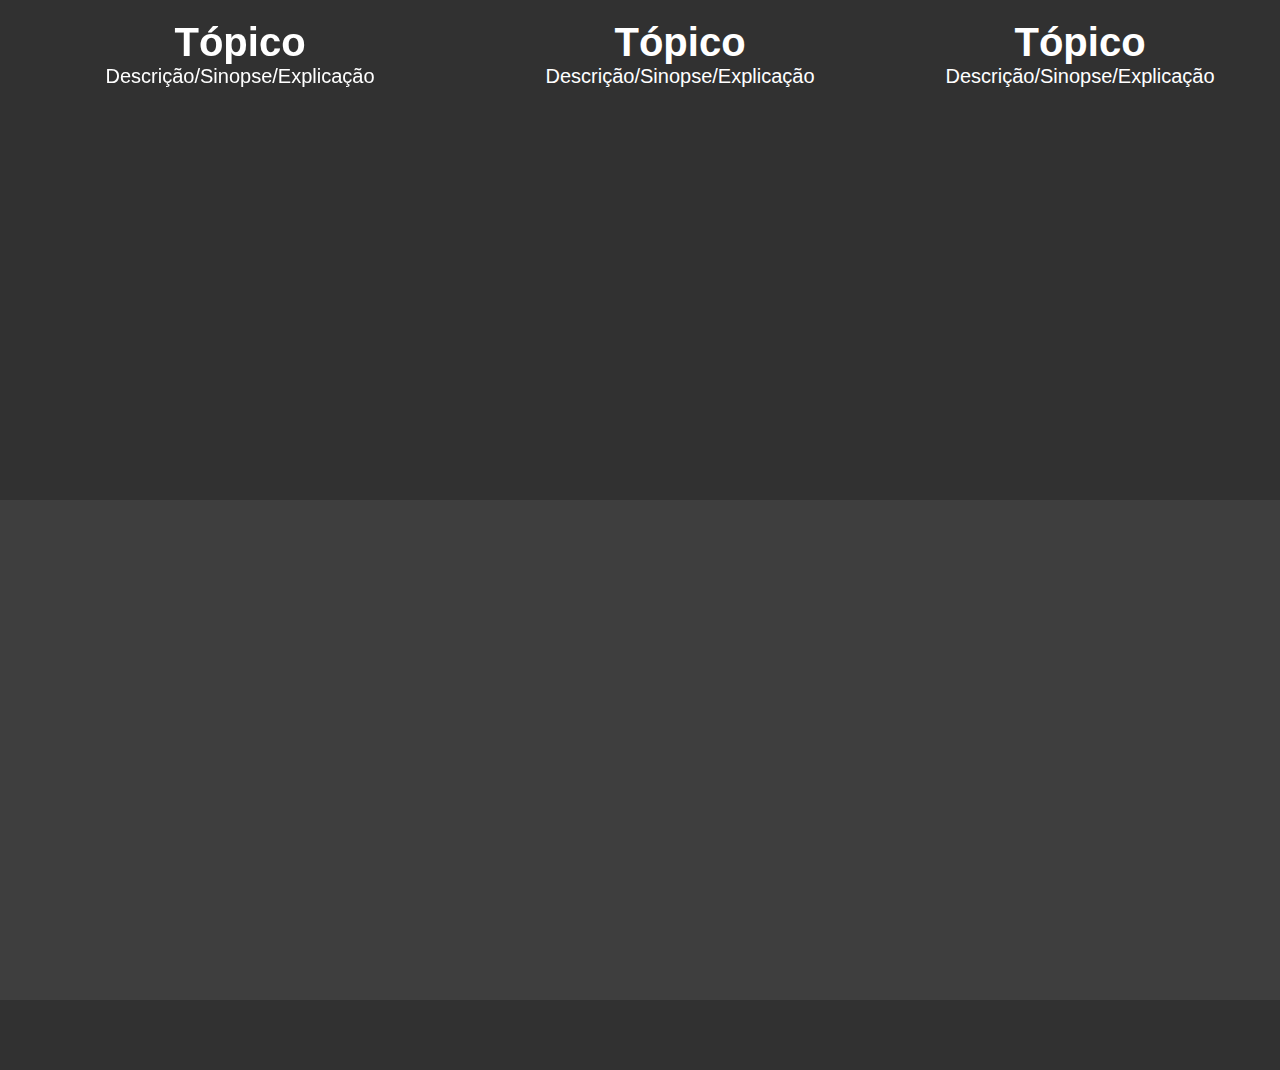
==== Site Impressora 3D/index.html @ beaa1d83 "Add files via upload" ====
<!DOCTYPE html>
<html lang="en">
<head>
    <meta charset="UTF-8">
    <meta http-equiv="X-UA-Compatible" content="IE=edge">
    <meta name="viewport" content="width=device-width, initial-scale=1.0">
    <link rel="stylesheet" href="style.css">
    <title>Impressoras 3D</title>
</head>
<body>
    <header>
        <div id="topicos">
            <div id="botao">
                <div id="conteudo">
                    <h2>Tópico</h2>
                    <p>Descrição/Sinopse/Explicação</p>
                </div>
                <div id="background"></div>
            </div>
            <div id="botao">
                <div id="conteudo">
                    <h2>Tópico</h2>
                    <p>Descrição/Sinopse/Explicação</p>
                </div>
                <div id="background"></div>
            </div>
            <div id="botao">
                <div id="conteudo">
                    <h2>Tópico</h2>
                    <p>Descrição/Sinopse/Explicação</p>
                </div>
                <div id="background"></div>
            </div>
        </div>
    </header>
    <main>

    </main>
    <footer>

    </footer>
</body>
</html>
---- Site Impressora 3D/style.css ----
*{
    padding: 0%;
    margin: 0%;
    font-family: Arial, Helvetica, sans-serif;
    color: white;
}
header{
    width: 100%;
    background-color: rgb(49, 49, 49);
    overflow: auto;
}
header h1{
    margin: 40px;
    text-align: center;
}
header #topicos{
    display: flex;
    justify-content: space-evenly;
    vertical-align: middle;
}
header #topicos #botao{
    position: relative;
    height: 500px;
    border: none;
    width: 33.33%;
    transition: width 0.5s, filter 0.4s;
}
#background{
    background-image: url("https://img.olhardigital.com.br/wp-content/uploads/2021/06/O-engenheiro-demonstra-o-coracao-impresso-em-uma-impressora-3D.-Credito-Shutterstock.jpg");
    background-position: center;
    width: 100%;
    height: 100%;
    position: absolute;
    z-index: 1;
    filter: brightness(0.5);
}
#conteudo{
    left: 0;
    right: 0;
    top: 20px;
    margin-left: auto;
    margin-right: auto;
    text-align: center;
    position: absolute;
    z-index: 2;
}
#conteudo h2{
    font-size: 40px;
}
#conteudo p{
    font-size: 20px;
}
header #topicos #botao:hover{
    width: 40%;
    z-index: +1;
    filter: brightness(1.4);
}
main{
    background-color: rgb(62, 62, 62);
    width: 100%;
    height: 500px;
}
footer{
    width: 100%;
    height: 70px;
    background-color: rgb(49, 49, 49);
}
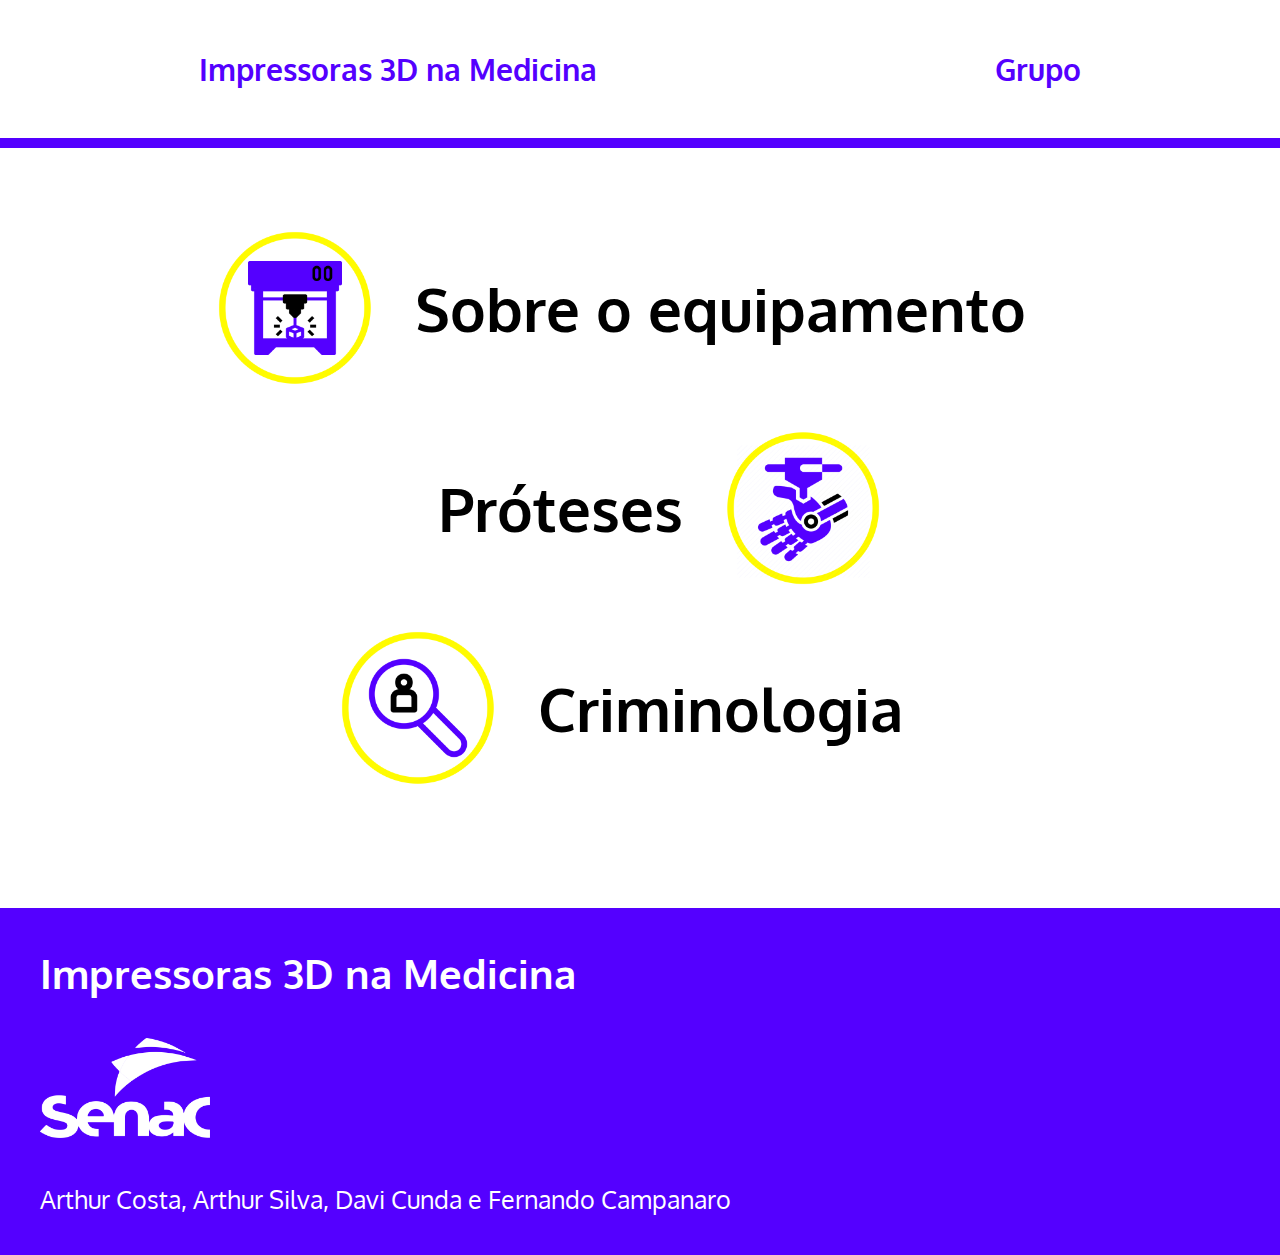
==== commit 8ff682d2: "Add files via upload" ====
--- a/Site Impressora 3D/index.html
+++ b/Site Impressora 3D/index.html
@@ -1,43 +1,37 @@
 <!DOCTYPE html>
 <html lang="en">
 <head>
-    <meta charset="UTF-8">
-    <meta http-equiv="X-UA-Compatible" content="IE=edge">
-    <meta name="viewport" content="width=device-width, initial-scale=1.0">
-    <link rel="stylesheet" href="style.css">
-    <title>Impressoras 3D</title>
+	<meta charset="UTF-8">
+	<meta http-equiv="X-UA-Compatible" content="IE=edge">
+	<meta name="viewport" content="width=device-width, initial-scale=1.0">
+	<title>Impressoras 3D</title>
+	<link rel="stylesheet" href="style.css">
 </head>
 <body>
-    <header>
-        <div id="topicos">
-            <div id="botao">
-                <div id="conteudo">
-                    <h2>Tópico</h2>
-                    <p>Descrição/Sinopse/Explicação</p>
-                </div>
-                <div id="background"></div>
-            </div>
-            <div id="botao">
-                <div id="conteudo">
-                    <h2>Tópico</h2>
-                    <p>Descrição/Sinopse/Explicação</p>
-                </div>
-                <div id="background"></div>
-            </div>
-            <div id="botao">
-                <div id="conteudo">
-                    <h2>Tópico</h2>
-                    <p>Descrição/Sinopse/Explicação</p>
-                </div>
-                <div id="background"></div>
-            </div>
-        </div>
-    </header>
-    <main>
-
-    </main>
-    <footer>
-
-    </footer>
+	<header>
+		<h1><a href="index.html">Impressoras 3D na <span>Medicina</span></a></h1>
+		
+		<h1><a href="grupo.html">Grupo</a></h1>
+	</header>
+	<main>
+		<button class="button" onclick="location.href='conteudo.html#impressoras'" type="button">
+			<img src="imagens/impressora.png" alt="Imagem do Botão">
+			<h2 class="title">Sobre o equipamento</h2>
+		</button>
+		<button class="button" onclick="location.href='conteudo.html#criminologia'" type="button">
+			<h2 class="title">Próteses</h2>
+			<img src="imagens/protese.png" alt="Imagem do Botão">
+		</button>
+		<button class="button" onclick="location.href='conteudo.html#criminologia'" type="button">
+			<img src="imagens/criminologia.png" alt="Imagem do Botão">
+			<h2 class="title">Criminologia</h2>
+		</button>
+      	
+	</main>
+	<footer>
+		<h1><a href="index.html">Impressoras 3D na <span>Medicina</span></a></h1>
+		<img src="imagens/senac.png" alt="SenacRS">
+		<p>Arthur Costa, Arthur Silva, Davi Cunda e Fernando Campanaro</p>
+	</footer>
 </body>
 </html>--- a/Site Impressora 3D/style.css
+++ b/Site Impressora 3D/style.css
@@ -1,68 +1,82 @@
+@import url('https://fonts.googleapis.com/css2?family=Oxygen:wght@300&family=Raleway:wght@300&display=swap%27');
 *{
-    padding: 0%;
-    margin: 0%;
-    font-family: Arial, Helvetica, sans-serif;
-    color: white;
+	margin: 0;
+	padding: 0;
+	text-decoration: none !important;
+}
+body {
+	font-family: 'Oxygen', sans-serif;
+	margin: 0;
+	padding: 0;
+	overflow-x: hidden;
 }
 header{
-    width: 100%;
-    background-color: rgb(49, 49, 49);
-    overflow: auto;
+	background-color: #ffffff;
+	width: 100%;
+	display: flex;
+	justify-content: space-around;
+	padding: 50px 0px;
+	border-bottom: 10px solid #5400FF;
+	margin-bottom: 60px;
 }
 header h1{
-    margin: 40px;
-    text-align: center;
+	font-size: 30px;
+	color: #5400FF;
 }
-header #topicos{
-    display: flex;
-    justify-content: space-evenly;
-    vertical-align: middle;
-}
-header #topicos #botao{
-    position: relative;
-    height: 500px;
-    border: none;
-    width: 33.33%;
-    transition: width 0.5s, filter 0.4s;
-}
-#background{
-    background-image: url("https://img.olhardigital.com.br/wp-content/uploads/2021/06/O-engenheiro-demonstra-o-coracao-impresso-em-uma-impressora-3D.-Credito-Shutterstock.jpg");
-    background-position: center;
-    width: 100%;
-    height: 100%;
-    position: absolute;
-    z-index: 1;
-    filter: brightness(0.5);
-}
-#conteudo{
-    left: 0;
-    right: 0;
-    top: 20px;
-    margin-left: auto;
-    margin-right: auto;
-    text-align: center;
-    position: absolute;
-    z-index: 2;
-}
-#conteudo h2{
-    font-size: 40px;
-}
-#conteudo p{
-    font-size: 20px;
-}
-header #topicos #botao:hover{
-    width: 40%;
-    z-index: +1;
-    filter: brightness(1.4);
+header a{
+	color: #5400FF;
 }
 main{
-    background-color: rgb(62, 62, 62);
-    width: 100%;
-    height: 500px;
+	display: flex;
+	align-items: center;
+	flex-direction: column;
+}
+button {
+	font-family: 'Oxygen', sans-serif;
+	display: flex;
+	align-items: center;
+	justify-content: center;
+	width: 100%;
+	height: 200px;
+	background-color: #ffffff;
+	color: rgb(0, 0, 0);
+	border: none;
+	font-size: 16px;
+	cursor: pointer;
+	padding: 0 20px;
+	transition: transform 0.3s;
+}
+button:hover{
+	transform: scale(1.1);
+}
+.title{
+	font-size: 60px;
+	margin: 0px 40px;
+	color: #000000;
+}
+button img{
+	height: 80%;
 }
 footer{
-    width: 100%;
-    height: 70px;
-    background-color: rgb(49, 49, 49);
+	position: relative;
+	width: 100%;
+	background-color: #5400FF;
+	color: white;
+	font-size: 20px;
+	margin-top: 100px;
+	padding: 20px;
 }
-
+footer a{
+	color: #ffffff;
+}
+footer img{
+	height: 100px;
+	margin: 20px;
+}
+footer p{
+	font-size: 25px;
+	margin: 20px;
+}
+footer h1{
+	margin: 20px;
+}
